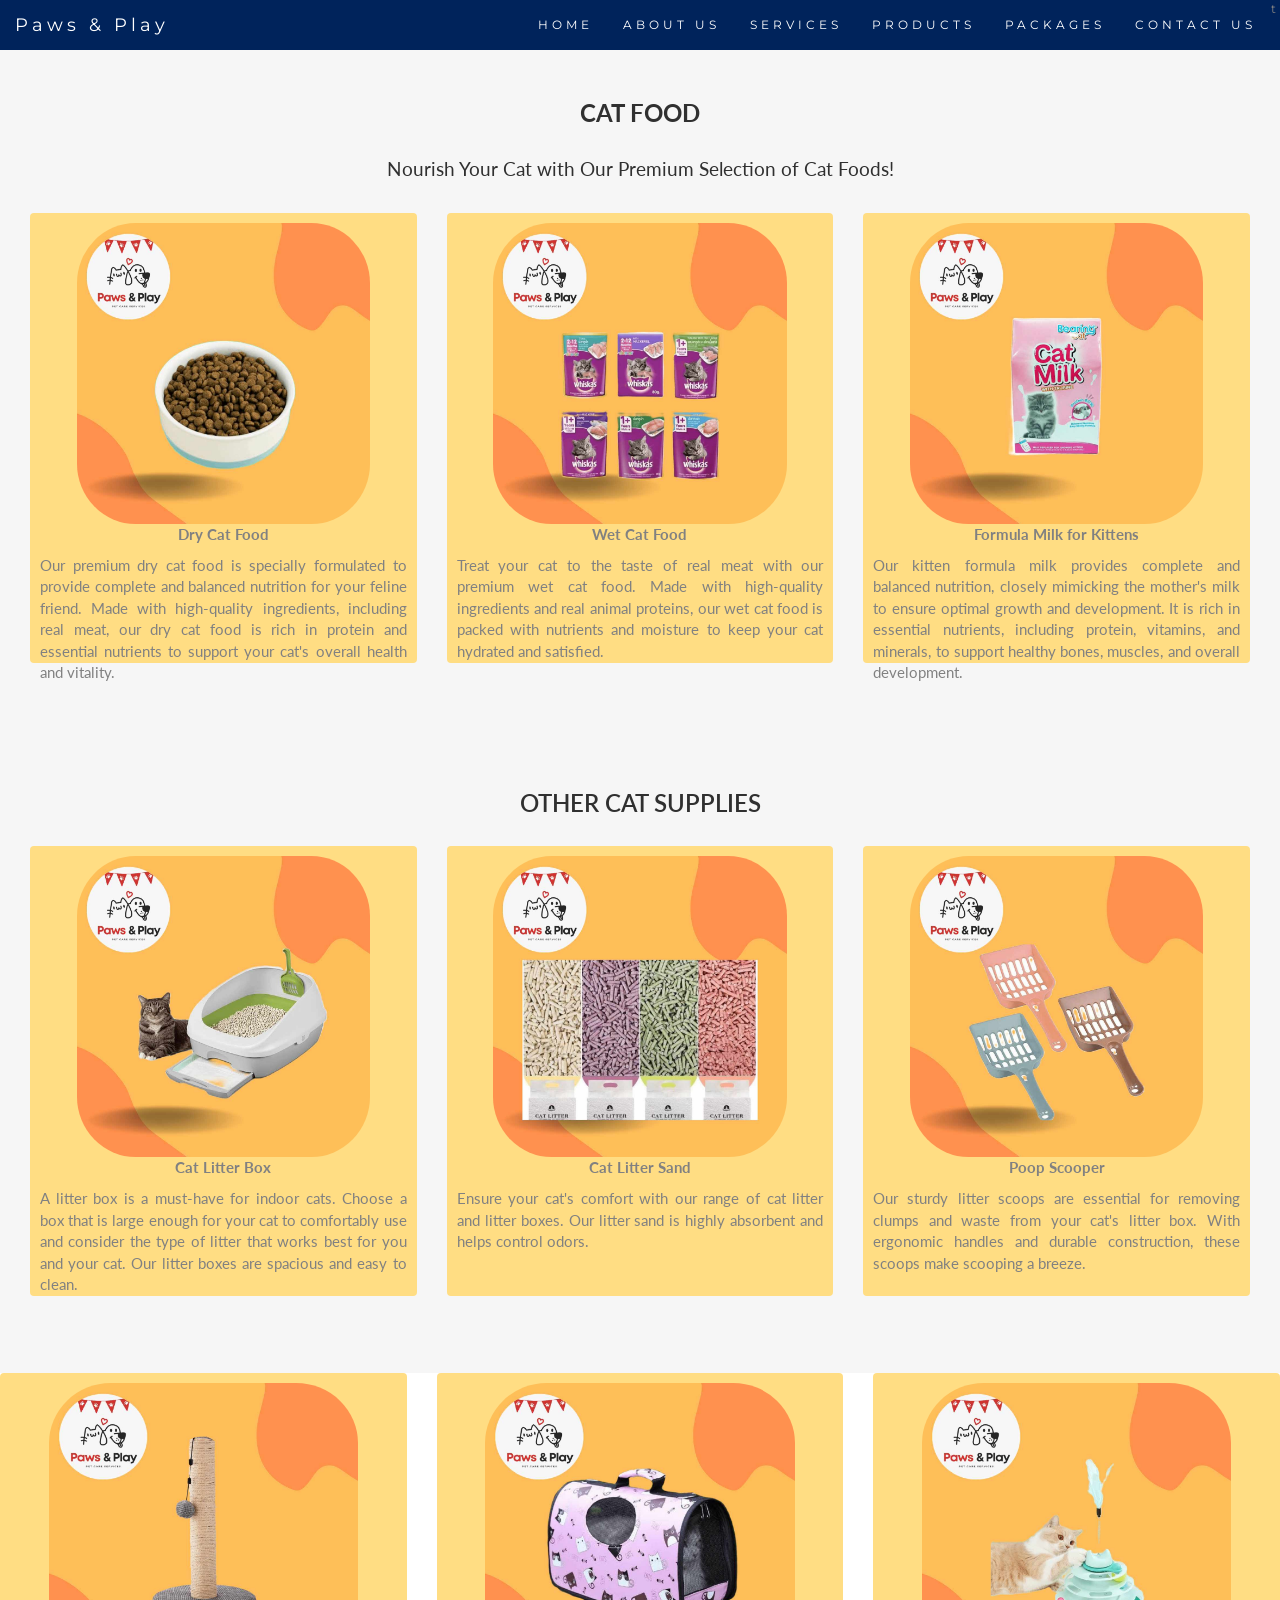
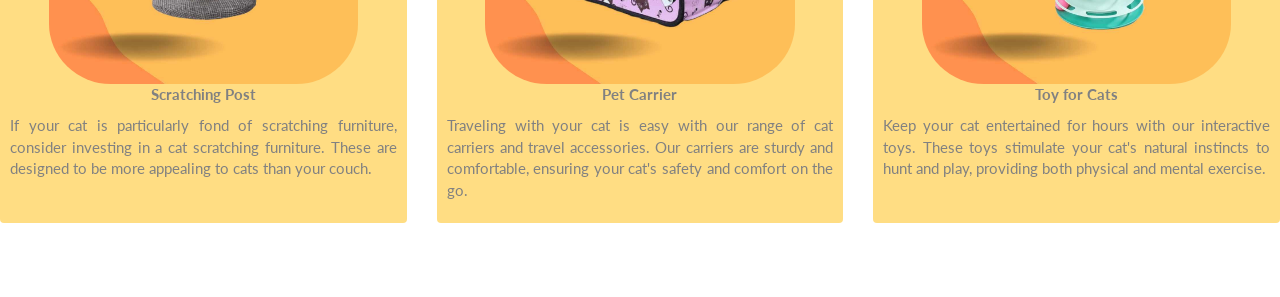
==== cats.html @ a6cab22f "Polishing" ====
<!DOCTYPE html>
<html lang="en">

<head>

    <title>Paws & Play - Cats Supplies Section</title>
    <meta charset="utf-8">
    <meta name="viewport" content="width=device-width, initial-scale=1">
    <link rel="stylesheet" href="https://maxcdn.bootstrapcdn.com/bootstrap/3.4.1/css/bootstrap.min.css">
    <link href="https://fonts.googleapis.com/css?family=Montserrat" rel="stylesheet" type="text/css">
    <link href="https://fonts.googleapis.com/css?family=Lato" rel="stylesheet" type="text/css">
    <link href="style.css" rel="stylesheet" type="text/css">

</head>

<body id="cats" data-spy="scroll" data-target=".navbar" data-offset="60">

    <nav class="navbar navbar-default navbar-fixed-top">
        <div class="container">
            <div class="navbar-header">
                <button type="button" class="navbar-toggle" data-toggle="collapse" data-target="#myNavbar">
                    <span class="icon-bar"></span>
                    <span class="icon-bar"></span>
                    <span class="icon-bar"></span>
                </button>
                <a class="navbar-brand" href="index.html">Paws & Play</a>
            </div>
            <div class="collapse navbar-collapse" id="myNavbar">
                <ul class="nav navbar-nav navbar-right">t
                    <li><a href="index.html">HOME</a></li>
                    <li><a href="index.html#about">ABOUT US</a></li>
                    <li><a href="index.html#services">SERVICES</a></li>
                    <li><a href="index.html#products">PRODUCTS</a></li>
                    <li><a href="index.html#package">PACKAGES</a></li>
                    <li><a href="index.html#contact">CONTACT US</a></li>
                </ul>
            </div>
        </div>
    </nav>

    <!-- Container (Dog Food Section) -->
    <div id="dogfood" class="container-fluid text-center bg-grey">
        <h2><strong>CAT FOOD</strong></h2>
        <h4 style="text-align: center;">Nourish Your Cat with Our Premium Selection of Cat Foods!</h4>

        <div class="row text-center slideanim">
            <div class="col-sm-4">
                <div class="thumbnail">
                    <img src="assets/drycatfood.jpg" alt="dry cat food">
                    <p style="text-align: center;"><strong>Dry Cat Food</strong></p>
                    <p>Our premium dry cat food is specially formulated to provide complete and balanced nutrition for
                        your feline friend.
                        Made with high-quality ingredients, including real meat, our dry cat food is rich in protein and
                        essential nutrients to support your cat's overall health and vitality.</p>
                </div>

            </div>

            <div class="col-sm-4">
                <div class="thumbnail">
                    <img src="assets/wetcatfood.jpg" alt="wet cat food">
                    <p style="text-align: center;"><strong>Wet Cat Food</strong></p>
                    <p> Treat your cat to the taste of real meat with our premium wet cat food.
                        Made with high-quality ingredients and real animal proteins, our wet cat food is packed with
                        nutrients and moisture to keep your cat hydrated and satisfied.</p>
                </div>

            </div>
            <div class="col-sm-4">
                <div class="thumbnail">
                    <img src="assets/catmilk.jpg" alt="kitten milk">
                    <p style="text-align: center;"><strong>Formula Milk for Kittens</strong></p>
                    <p>Our kitten formula milk provides complete and balanced nutrition, closely mimicking the mother's
                        milk to ensure optimal growth and development.
                        It is rich in essential nutrients, including protein, vitamins, and minerals, to support healthy
                        bones, muscles, and overall development.</p>
                </div>
            </div>
        </div><br>
    </div>


    <div id="othersupplies" class="container-fluid text-center bg-grey">
        <h2>OTHER CAT SUPPLIES</h2>

        <div class="row text-center slideanim">
            <div class="col-sm-4">
                <div class="thumbnail">
                    <img src="assets/litterbox.jpg" alt="cat litter box">
                    <p style="text-align: center;"><strong>Cat Litter Box</strong></p>
                    <p>A litter box is a must-have for indoor cats.
                        Choose a box that is large enough for your cat to comfortably use and consider the type of
                        litter that works best for you and your cat.
                        Our litter boxes are spacious and easy to clean.</p>
                </div>
            </div>

            <div class="col-sm-4">
                <div class="thumbnail">
                    <img src="assets/littersand.jpg" alt="cat litter sand">
                    <p style="text-align: center;"><strong>Cat Litter Sand</strong></p>
                    <p> Ensure your cat's comfort with our range of cat litter and litter boxes.
                        Our litter sand is highly absorbent and helps control odors.</p>
                </div>
            </div>
            <div class="col-sm-4">
                <div class="thumbnail">
                    <img src="assets/scooper.jpg" alt="pet scooper">
                    <p style="text-align: center;"><strong>Poop Scooper</strong></p>
                    <p>Our sturdy litter scoops are essential for removing clumps and waste from your cat's litter box.
                        With ergonomic handles and durable construction, these scoops make scooping a breeze.</p>
                </div>
            </div>
        </div><br>
    </div>

    <div class="row text-center slideanim">
        <div class="col-sm-4">
            <div class="thumbnail">
                <img src="assets/scratchingpost.jpg" alt="scratching post">
                <p style="text-align: center;"><strong>Scratching Post</strong></p>
                <p>If your cat is particularly fond of scratching furniture, consider investing in a cat scratching
                    furniture.
                    These are designed to be more appealing to cats than your couch.</p>
            </div>

        </div>

        <div class="col-sm-4">
            <div class="thumbnail">
                <img src="assets/petcarrier.jpg" alt="pet carrier">
                <p style="text-align: center;"><strong>Pet Carrier</strong></p>
                <p>Traveling with your cat is easy with our range of cat carriers and travel accessories.
                    Our carriers are sturdy and comfortable, ensuring your cat's safety and comfort on the go.</p>
            </div>

        </div>
        <div class="col-sm-4">
            <div class="thumbnail">
                <img src="assets/cattoy.jpg" alt="cat toy">
                <p style="text-align: center;"><strong>Toy for Cats</strong></p>
                <p>Keep your cat entertained for hours with our interactive toys.
                    These toys stimulate your cat's natural instincts to hunt and play, providing both physical and
                    mental exercise.</p>
            </div>
        </div>
    </div><br>


    </div><br>
    </div>


    <script src="https://ajax.googleapis.com/ajax/libs/jquery/3.5.1/jquery.min.js"></script>
    <script src="https://maxcdn.bootstrapcdn.com/bootstrap/3.4.1/js/bootstrap.min.js"></script>
    <script>
        $(document).ready(function () {
            // Add smooth scrolling to all internal links in navbar + footer link
            $(".navbar a[href^='#'], footer a[href^='#']").on('click', function (event) {
                // Make sure this.hash has a value before overriding default behavior
                if (this.hash !== "") {
                    // Prevent default anchor click behavior
                    event.preventDefault();

                    // Store hash
                    var hash = this.hash;

                    // Using jQuery's animate() method to add smooth page scroll
                    // The optional number (900) specifies the number of milliseconds it takes to scroll to the specified area
                    $('html, body').animate({
                        scrollTop: $(hash).offset().top
                    }, 900, function () {

                        // Add hash (#) to URL when done scrolling (default click behavior)
                        window.location.hash = hash;
                    });
                } // End if
            });

            $(window).scroll(function () {
                $(".slideanim").each(function () {
                    var pos = $(this).offset().top;

                    var winTop = $(window).scrollTop();
                    if (pos < winTop + 600) {
                        $(this).addClass("slide");
                    }
                });
            });
        })
    </script>

</body>

</html>
---- style.css ----
body {
    font: 400 15px Lato, sans-serif;
    line-height: 1.8;
    color: #818181;
    margin: 0;
    padding-top: 50px; /* clears the fixed navbar (50px tall) so content isn't hidden under it */
}

h2 {
    font-size: 24px;
    text-transform: uppercase;
    color: #303030;
    font-weight: 600;
    margin-bottom: 30px;
}

h4 {
    font-size: 19px;
    line-height: 1.375em;
    color: #303030;
    font-weight: 400;
    margin-bottom: 30px;
    text-align: justify;
}

.jumbotron {
    background-color: #FFDD83;
    color: #fff;
    padding: 100px;
    width: 100%;
}
.container {
    width: 100%;
    height: 100%;
   
}
.container-fluid {
    width: 100%;
    padding: 2em;
  
}
.bg-grey {
    background-color: #f6f6f6;
}
.logo {
    color: #f4511e;
    font-size: 200px;
}

.thumbnail {
    padding: 10px;
    border: none;
    height: 450px;
    background-color: #FFDD83;
    text-align: justify;
}

.thumbnail img {
    width: 80%;
    height: 70%;
    border-radius: 20%;
  

}

#myCarousel {
    background-color: #FFDD83;
}

.carousel-control.right,
.carousel-control.left {
    background-image: none;
    color: #98DFD6;
}

.carousel-indicators li {
    border-color: #98DFD6;
}

.carousel-indicators li.active {
    background-color: #98DFD6;
}

.item h4 {
    font-size: 19px;
    line-height: 1.375em;
    font-weight: 400;
    font-style: italic;
    margin: 70px 0;
    text-align: center;

}

.item span {
    font-style: normal;
}

.panel {
    border: 1px solid #98DFD6;
    border-radius: 0 !important;
    transition: box-shadow 0.5s;

}

.panel:hover {
    box-shadow: 5px 0px 40px rgba(0, 0, 0, .2);
}

.panel-footer .btn:hover {
    border: 1px solid #98DFD6;
    background-color: #fff !important;
    color: #98DFD6;
}

.panel-heading {
    color: #fff !important;
    background-color: #98DFD6 !important;
    padding: 5px;
    border-bottom: 1px solid transparent;
    border-top-left-radius: 0px;
    border-top-right-radius: 0px;
    border-bottom-left-radius: 0px;
    border-bottom-right-radius: 0px;
}

.panel-heading h2 {
    color: white;
}

.panel-body {
    padding: 5px;
    /* Adjust the value as needed */
}

.panel-footer {
    background-color: white !important;
    margin-bottom: 10px;
}

.panel-footer h3 {
    font-size: 28px;
}

.panel-footer h4 {
    color: #aaa;

}

.panel-footer .btn {
    margin: 10px 0;
    background-color: #98DFD6;
    color: white;
}

.navbar {
    margin-bottom: 0;
    width: 100%;
    background-color: #00235B;
    z-index: 9999;
    border: 0;
    height: 50px;
    display: flex;
    align-items: center;
    font-size: 12px !important;
    line-height: 1.42857143 !important;
    letter-spacing: 4px;
    border-radius: 0;
    font-family: Montserrat, sans-serif;
}

.navbar > .container {
    width: 100%;
}

.navbar li a,
.navbar .navbar-brand {
    color: #fff !important;
}

.navbar-nav li a:hover,
.navbar-nav li.active a {
    color: black !important;
    background-color: #FFDD83 !important;
}

.navbar-default .navbar-toggle {
    border-color: transparent;
    color: #fff !important;
}

.slideanim {
    visibility: hidden;
}

.slide {
    animation-name: slide;
    -webkit-animation-name: slide;
    animation-duration: 1s;
    -webkit-animation-duration: 1s;
    visibility: visible;
}

@keyframes slide {
    0% {
        opacity: 0;
        transform: translateY(70%);
    }

    100% {
        opacity: 1;
        transform: translateY(0%);
    }
}

@-webkit-keyframes slide {
    0% {
        opacity: 0;
        -webkit-transform: translateY(70%);
    }

    100% {
        opacity: 1;
        -webkit-transform: translateY(0%);
    }
}

#logo2 {
    width: 30%;
    
    height: auto;
    animation: move 2s infinite;
}

@keyframes move {
    0% {
        transform: translateY(0);
    }

    50% {
        transform: translateY(-20px);
    }

    100% {
        transform: translateY(0);
    }
}

#dogcat {
    width: 100%;
    border-radius: 10%;
    margin-top: 30px;
}

#vm {
    width: 110%;
    border-radius: 10%;
    margin-top: 10%;

}

.customer {
    width: 180px;
    height: 150px;
    border-radius: 100%;
}

.service-title {
    text-align: center;
}

.img-logo {
    border-radius: 30%;
    height: 140px;
    width: auto;
}

footer.site-footer {
    background-color: #00235B;
    color: white;
    padding: 12px 0;
    display: flex;
    align-items: center;
    margin: 0;
}

.footer-inner {
    width: 100%;
    display: flex;
    flex-direction: column;
    align-items: center;
    justify-content: center;
    gap: 8px;
    padding: 0 20px;
    box-sizing: border-box;
}

.footer-social {
    display: flex;
    align-items: center;
}

.footer-social a {
    color: white;
    margin-right: 16px;
    font-size: 16px;
    line-height: 1;
}

.footer-social a:last-child {
    margin-right: 0;
}

.footer-social a:hover {
    color: lightgray;
}

.footer-credit {
    color: white;
    font-size: 11px;
    letter-spacing: 1px;
    text-align: center;
}

#login {
    max-width: 400px;
    height: auto;
    margin: 100px auto;
    padding: 20px;
    background-color: #FFDD83;
    border-radius: 5px;
    box-shadow: 0px 2px 5px rgba(0, 0, 0, 0.1);
}

#login img {
    width: 200px;
    height: auto;
}

/* ===== Responsive breakpoints ===== */

/* Tablets: shrink the nav text/spacing before it has to wrap */
@media screen and (max-width: 991px) {
    .navbar-nav > li > a {
        padding: 12px 8px;
        font-size: 11px;
        letter-spacing: 1px;
    }
}

/* Phones/small tablets: Bootstrap's hamburger menu kicks in below 768px */
@media screen and (max-width: 767px) {
    .jumbotron {
        padding: 60px 20px;
    }
    .container-fluid {
        padding: 1em;
    }
    .thumbnail {
        height: auto;
    }
    .thumbnail img {
        width: 100%;
        height: auto;
        border-radius: 10px;
    }
    .col-sm-4 {
        text-align: center;
        margin-bottom: 25px;
    }
    .btn-lg {
        width: 100%;
        margin-bottom: 20px;
    }
    #logo2 {
        width: 55%;
    }
    #dogcat,
    #vm {
        width: 100%;
        margin: 20px 0;
        border-radius: 10px;
    }
    .customer {
        width: 130px;
        height: 130px;
    }
    .item h4 {
        margin: 30px 0;
    }
    .panel-footer li {
        display: inline-block;
        margin: 0 8px;
    }
}

/* Small phones */
@media screen and (max-width: 480px) {
    h2 {
        font-size: 20px;
    }
    h4 {
        font-size: 16px;
    }
    .jumbotron {
        padding: 40px 15px;
    }
    #logo2 {
        width: 65%;
        min-width: 0;
    }
    .navbar-brand {
        font-size: 16px !important;
    }
}
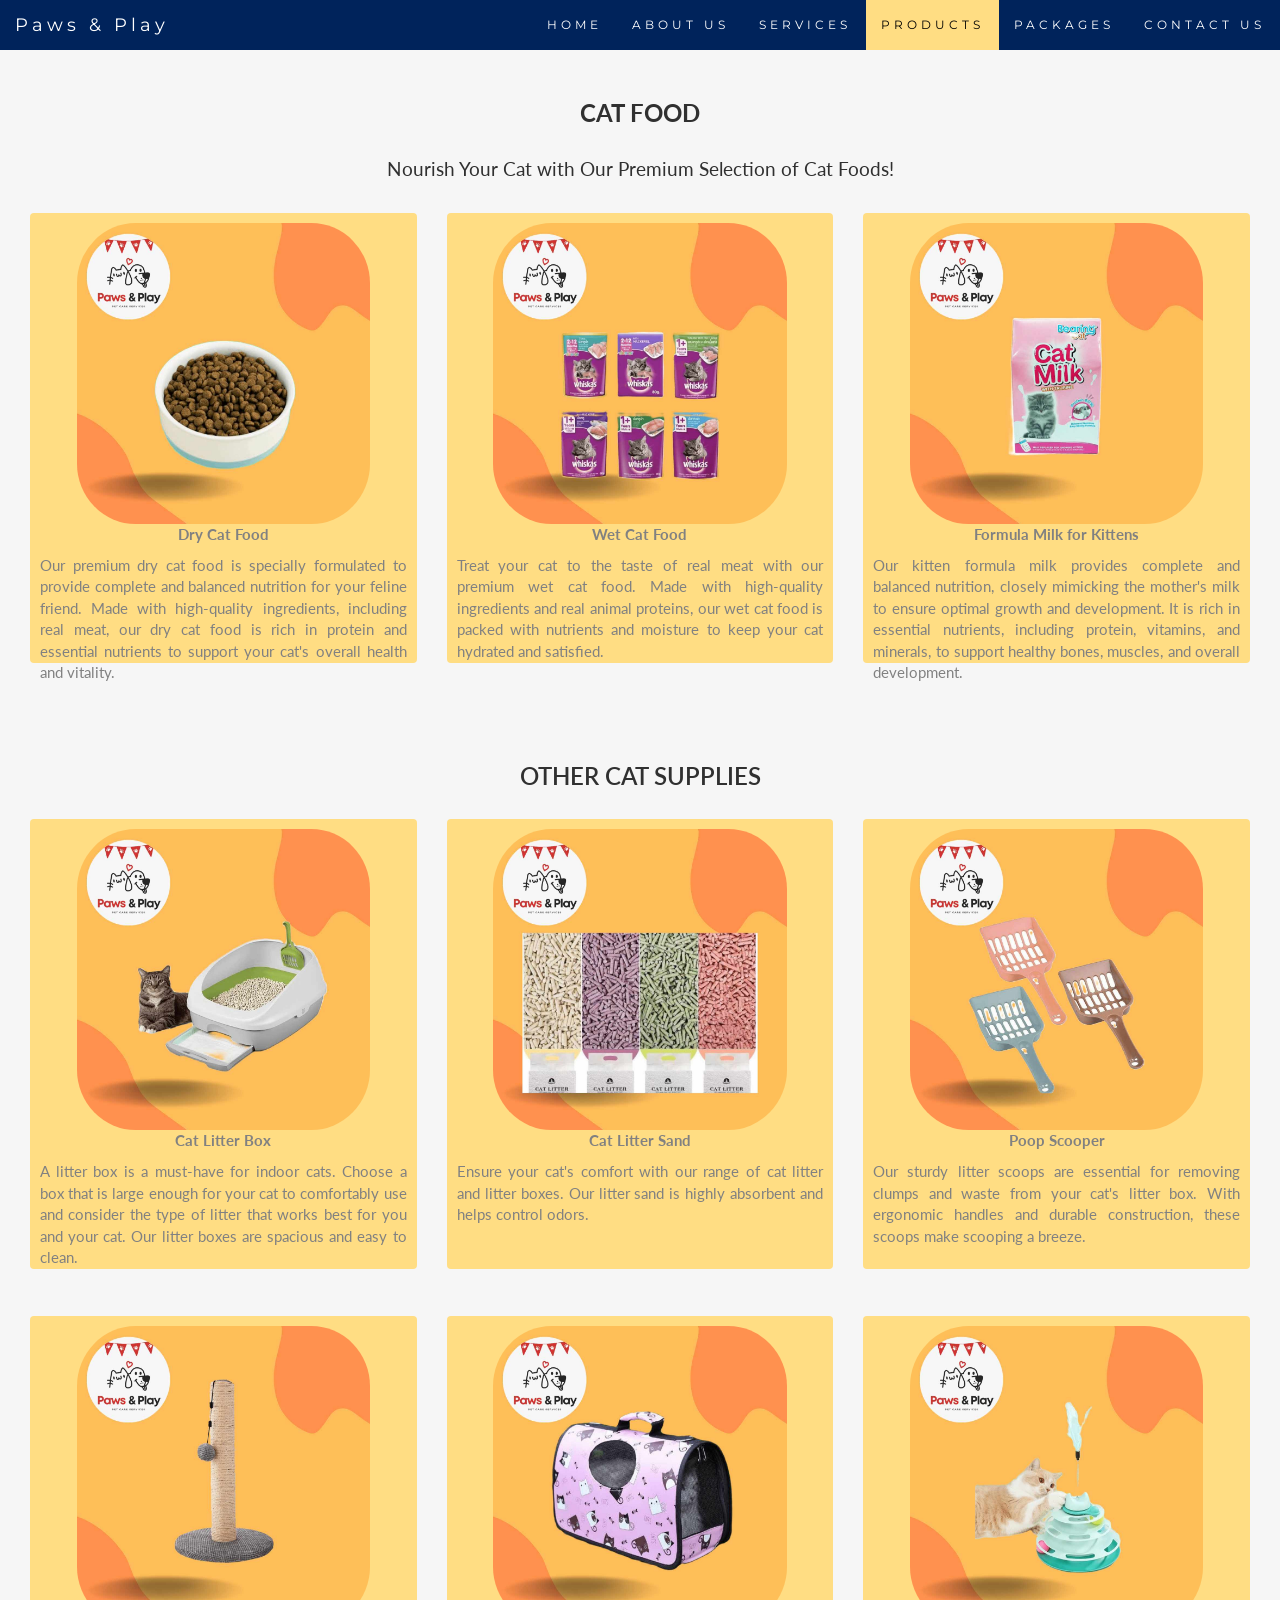
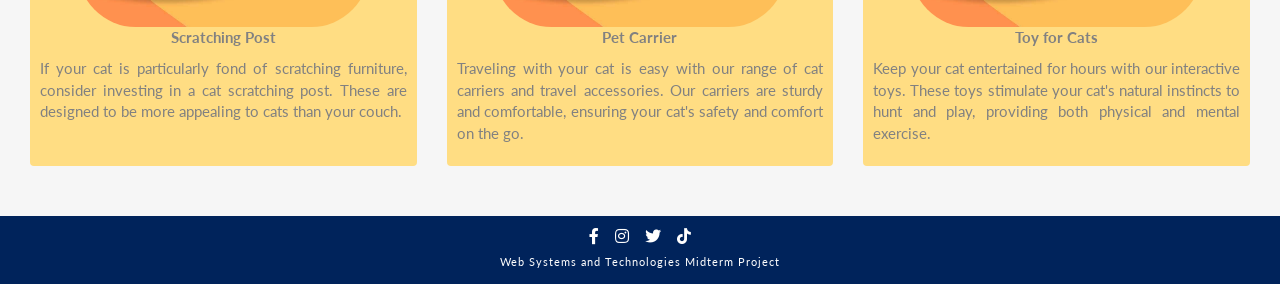
==== commit 9a1a78a5: "Polishing 2" ====
--- a/cats.html
+++ b/cats.html
@@ -2,18 +2,17 @@
 <html lang="en">
 
 <head>
-
     <title>Paws & Play - Cats Supplies Section</title>
     <meta charset="utf-8">
     <meta name="viewport" content="width=device-width, initial-scale=1">
     <link rel="stylesheet" href="https://maxcdn.bootstrapcdn.com/bootstrap/3.4.1/css/bootstrap.min.css">
     <link href="https://fonts.googleapis.com/css?family=Montserrat" rel="stylesheet" type="text/css">
     <link href="https://fonts.googleapis.com/css?family=Lato" rel="stylesheet" type="text/css">
+    <link rel="stylesheet" href="https://cdnjs.cloudflare.com/ajax/libs/font-awesome/5.15.4/css/all.min.css">
     <link href="style.css" rel="stylesheet" type="text/css">
-
 </head>
 
-<body id="cats" data-spy="scroll" data-target=".navbar" data-offset="60">
+<body id="cats">
 
     <nav class="navbar navbar-default navbar-fixed-top">
         <div class="container">
@@ -26,20 +25,20 @@
                 <a class="navbar-brand" href="index.html">Paws & Play</a>
             </div>
             <div class="collapse navbar-collapse" id="myNavbar">
-                <ul class="nav navbar-nav navbar-right">t
+                <ul class="nav navbar-nav navbar-right">
                     <li><a href="index.html">HOME</a></li>
-                    <li><a href="index.html#about">ABOUT US</a></li>
-                    <li><a href="index.html#services">SERVICES</a></li>
-                    <li><a href="index.html#products">PRODUCTS</a></li>
-                    <li><a href="index.html#package">PACKAGES</a></li>
-                    <li><a href="index.html#contact">CONTACT US</a></li>
+                    <li><a href="about.html">ABOUT US</a></li>
+                    <li><a href="services.html">SERVICES</a></li>
+                    <li class="active"><a href="products.html">PRODUCTS</a></li>
+                    <li><a href="packages.html">PACKAGES</a></li>
+                    <li><a href="contact.html">CONTACT US</a></li>
                 </ul>
             </div>
         </div>
     </nav>
 
-    <!-- Container (Dog Food Section) -->
-    <div id="dogfood" class="container-fluid text-center bg-grey">
+    <!-- Container (Cat Food Section) -->
+    <div id="catfood" class="container-fluid text-center bg-grey">
         <h2><strong>CAT FOOD</strong></h2>
         <h4 style="text-align: center;">Nourish Your Cat with Our Premium Selection of Cat Foods!</h4>
 
@@ -53,18 +52,16 @@
                         Made with high-quality ingredients, including real meat, our dry cat food is rich in protein and
                         essential nutrients to support your cat's overall health and vitality.</p>
                 </div>
-
             </div>
 
             <div class="col-sm-4">
                 <div class="thumbnail">
                     <img src="assets/wetcatfood.jpg" alt="wet cat food">
                     <p style="text-align: center;"><strong>Wet Cat Food</strong></p>
-                    <p> Treat your cat to the taste of real meat with our premium wet cat food.
+                    <p>Treat your cat to the taste of real meat with our premium wet cat food.
                         Made with high-quality ingredients and real animal proteins, our wet cat food is packed with
                         nutrients and moisture to keep your cat hydrated and satisfied.</p>
                 </div>
-
             </div>
             <div class="col-sm-4">
                 <div class="thumbnail">
@@ -76,10 +73,10 @@
                         bones, muscles, and overall development.</p>
                 </div>
             </div>
-        </div><br>
+        </div>
     </div>
 
-
+    <!-- Container (Other Cat Supplies Section) -->
     <div id="othersupplies" class="container-fluid text-center bg-grey">
         <h2>OTHER CAT SUPPLIES</h2>
 
@@ -99,7 +96,7 @@
                 <div class="thumbnail">
                     <img src="assets/littersand.jpg" alt="cat litter sand">
                     <p style="text-align: center;"><strong>Cat Litter Sand</strong></p>
-                    <p> Ensure your cat's comfort with our range of cat litter and litter boxes.
+                    <p>Ensure your cat's comfort with our range of cat litter and litter boxes.
                         Our litter sand is highly absorbent and helps control odors.</p>
                 </div>
             </div>
@@ -111,85 +108,71 @@
                         With ergonomic handles and durable construction, these scoops make scooping a breeze.</p>
                 </div>
             </div>
-        </div><br>
+        </div>
+        <br>
+
+        <div class="row text-center slideanim">
+            <div class="col-sm-4">
+                <div class="thumbnail">
+                    <img src="assets/scratchingpost.jpg" alt="scratching post">
+                    <p style="text-align: center;"><strong>Scratching Post</strong></p>
+                    <p>If your cat is particularly fond of scratching furniture, consider investing in a cat scratching
+                        post.
+                        These are designed to be more appealing to cats than your couch.</p>
+                </div>
+            </div>
+
+            <div class="col-sm-4">
+                <div class="thumbnail">
+                    <img src="assets/petcarrier.jpg" alt="pet carrier">
+                    <p style="text-align: center;"><strong>Pet Carrier</strong></p>
+                    <p>Traveling with your cat is easy with our range of cat carriers and travel accessories.
+                        Our carriers are sturdy and comfortable, ensuring your cat's safety and comfort on the go.</p>
+                </div>
+            </div>
+            <div class="col-sm-4">
+                <div class="thumbnail">
+                    <img src="assets/cattoy.jpg" alt="cat toy">
+                    <p style="text-align: center;"><strong>Toy for Cats</strong></p>
+                    <p>Keep your cat entertained for hours with our interactive toys.
+                        These toys stimulate your cat's natural instincts to hunt and play, providing both physical and
+                        mental exercise.</p>
+                </div>
+            </div>
+        </div>
     </div>
 
-    <div class="row text-center slideanim">
-        <div class="col-sm-4">
-            <div class="thumbnail">
-                <img src="assets/scratchingpost.jpg" alt="scratching post">
-                <p style="text-align: center;"><strong>Scratching Post</strong></p>
-                <p>If your cat is particularly fond of scratching furniture, consider investing in a cat scratching
-                    furniture.
-                    These are designed to be more appealing to cats than your couch.</p>
+    <!-- FOOTER -->
+    <footer class="site-footer">
+        <div class="footer-inner">
+            <div class="footer-social">
+                <a href="https://www.facebook.com/YourFacebookPage" target="_blank"><i class="fab fa-facebook-f"></i></a>
+                <a href="https://www.instagram.com/YourInstagramPage" target="_blank"><i class="fab fa-instagram"></i></a>
+                <a href="https://twitter.com/YourTwitterPage" target="_blank"><i class="fab fa-twitter"></i></a>
+                <a href="https://www.tiktok.com/@YourTikTokPage" target="_blank"><i class="fab fa-tiktok"></i></a>
             </div>
-
+            <div class="footer-credit">Web Systems and Technologies Midterm Project</div>
         </div>
-
-        <div class="col-sm-4">
-            <div class="thumbnail">
-                <img src="assets/petcarrier.jpg" alt="pet carrier">
-                <p style="text-align: center;"><strong>Pet Carrier</strong></p>
-                <p>Traveling with your cat is easy with our range of cat carriers and travel accessories.
-                    Our carriers are sturdy and comfortable, ensuring your cat's safety and comfort on the go.</p>
-            </div>
-
-        </div>
-        <div class="col-sm-4">
-            <div class="thumbnail">
-                <img src="assets/cattoy.jpg" alt="cat toy">
-                <p style="text-align: center;"><strong>Toy for Cats</strong></p>
-                <p>Keep your cat entertained for hours with our interactive toys.
-                    These toys stimulate your cat's natural instincts to hunt and play, providing both physical and
-                    mental exercise.</p>
-            </div>
-        </div>
-    </div><br>
-
-
-    </div><br>
-    </div>
-
+    </footer>
 
     <script src="https://ajax.googleapis.com/ajax/libs/jquery/3.5.1/jquery.min.js"></script>
     <script src="https://maxcdn.bootstrapcdn.com/bootstrap/3.4.1/js/bootstrap.min.js"></script>
     <script>
         $(document).ready(function () {
-            // Add smooth scrolling to all internal links in navbar + footer link
-            $(".navbar a[href^='#'], footer a[href^='#']").on('click', function (event) {
-                // Make sure this.hash has a value before overriding default behavior
-                if (this.hash !== "") {
-                    // Prevent default anchor click behavior
-                    event.preventDefault();
-
-                    // Store hash
-                    var hash = this.hash;
-
-                    // Using jQuery's animate() method to add smooth page scroll
-                    // The optional number (900) specifies the number of milliseconds it takes to scroll to the specified area
-                    $('html, body').animate({
-                        scrollTop: $(hash).offset().top
-                    }, 900, function () {
-
-                        // Add hash (#) to URL when done scrolling (default click behavior)
-                        window.location.hash = hash;
-                    });
-                } // End if
-            });
-
-            $(window).scroll(function () {
+            function revealSlides() {
                 $(".slideanim").each(function () {
                     var pos = $(this).offset().top;
-
                     var winTop = $(window).scrollTop();
-                    if (pos < winTop + 600) {
+                    if (pos < winTop + $(window).height() - 100) {
                         $(this).addClass("slide");
                     }
                 });
-            });
-        })
+            }
+            revealSlides(); // run once on page load so content already in view shows up
+            $(window).scroll(revealSlides);
+        });
     </script>
 
 </body>
 
-</html>
+</html>
